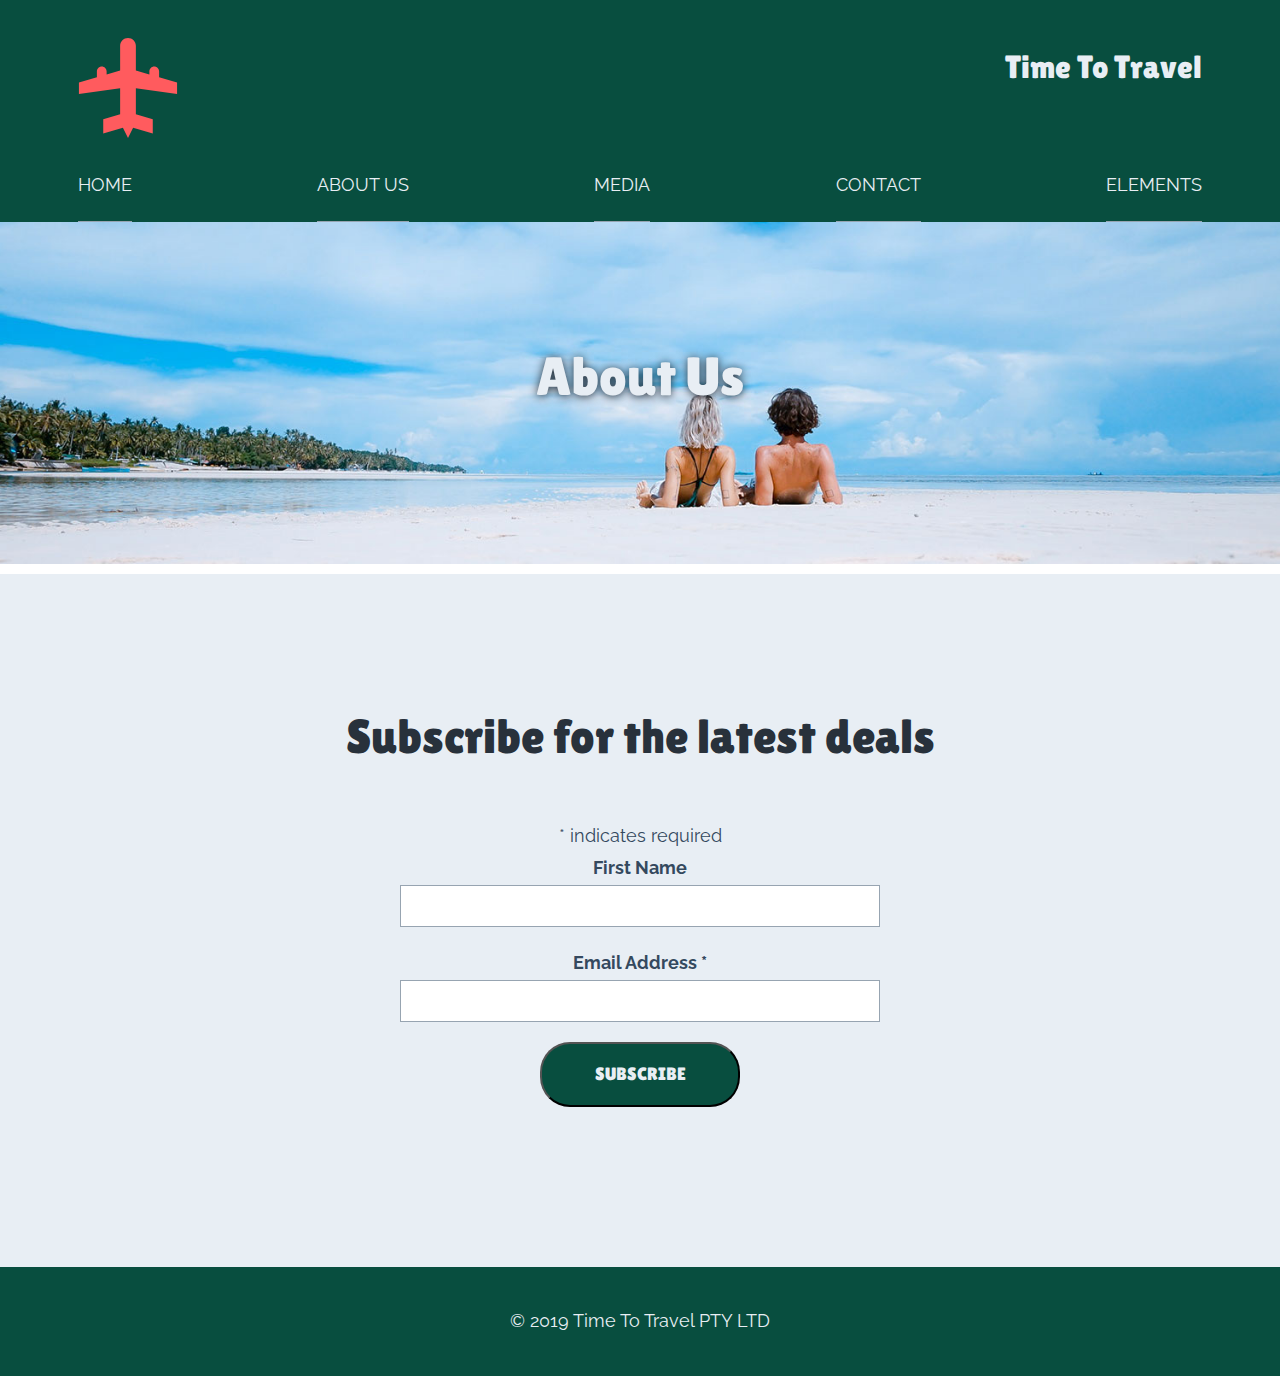
==== about.html @ 913b24cf "home page completed" ====
<!DOCTYPE html>

<html>
  <head>
    <meta charset="utf-8" />

    <title>
      About Great Travel Deals from It's Time to Travel
    </title>

    <meta name="viewport" content="width=device-width, initial-scale=1">

    <link rel="stylesheet" href="resources/css/normalize.css"> 

    <link rel="stylesheet" href="resources/css/main.css"> 


    <link rel="apple-touch-icon" sizes="180x180" href="resources/icons/apple-touch-icon.png">
<link rel="icon" type="image/png" sizes="32x32" href="resources/icons/favicon-32x32.png">
<link rel="icon" type="image/png" sizes="16x16" href="resources/icons/favicon-16x16.png">
<link rel="manifest" href="resources/icons/site.webmanifest">
<link rel="mask-icon" href="resources/icons/safari-pinned-tab.svg" color="#5bbad5">
<link rel="shortcut icon" href="resources/icons/favicon.ico">
<meta name="msapplication-TileColor" content="#2b5797">
<meta name="msapplication-config" content="resources/icons/browserconfig.xml">
<meta name="theme-color" content="#ffffff">


    <meta
      name="description"
      content="Find exclusive, boutique holidays, cruises and adventures from Australia's leading travel agent."
    />
  </head>

  <body>
    <header>
      <div class="layout-wide">
        <div class="logo-wrapper">
          <a href="index.html">
            <img
              alt="Time To Travel Logo"
              src="resources/images/logo.svg"
              class="logo"
            />
          </a>
        </div>

        <div class="site-title">
          Time To Travel
        </div>
      </div>
      <!-- layout-wide-->
    </header>

    <div class="navigation">

        <button class="nav-prompt">Open Navigation</button>

        <nav class="layout-wide nav-inner" aria-expanded="false"> 

            <ul>
                <li>
                    <a href="index.html">Home</a>
                </li>

                <li>
                    <a href="about.html">About Us</a>
                </li>

                <li>
                    <a href="media.html">Media</a>
                </li>

                <li>
                    <a href="contact.html">Contact</a>
                </li>

                <li>
                    <a href="elements.html">Elements</a>
                </li>
            </ul>
        </nav>       
    </div>



    <main>

        <div class="hero-module">

            <img src="resources/images/people-wide-1500.jpg" alt="People on the beach">

            <div class="hero-content">

                <h1 class="layout-wide heading-main">
                    About Us
                </h1>
            </div>
        </div>

    </main>

    <footer>
      <div class="footer-subscribe">
        <div class="layout-wide">
          <!-- subscription form will go here -->

          <!-- Begin Mailchimp Signup Form -->
          <div id="mc_embed_signup">
            <form
              action="https://ymail.us20.list-manage.com/subscribe/post?u=9c3291840de8556e7c569e293&amp;id=78b073506f"
              method="post"
              id="mc-embedded-subscribe-form"
              name="mc-embedded-subscribe-form"
              class="validate"
              target="_blank"
              novalidate
            >
              <div id="mc_embed_signup_scroll">
                <h2>Subscribe for the latest deals</h2>
                <div class="indicates-required">
                  <span class="asterisk">*</span> indicates required
                </div>
                <div class="mc-field-group">
                  <label for="mce-FNAME">First Name </label>
                  <input
                    type="text"
                    value=""
                    name="FNAME"
                    class=""
                    id="mce-FNAME"
                  />
                </div>
                <div class="mc-field-group">
                  <label for="mce-EMAIL"
                    >Email Address <span class="asterisk">*</span>
                  </label>
                  <input
                    type="email"
                    value=""
                    name="EMAIL"
                    class="required email"
                    id="mce-EMAIL"
                  />
                </div>
                <div id="mce-responses" class="clear">
                  <div
                    class="response"
                    id="mce-error-response"
                    style="display:none"
                  ></div>
                  <div
                    class="response"
                    id="mce-success-response"
                    style="display:none"
                  ></div>
                </div>
                <!-- real people should not fill this in and expect good things - do not remove this or risk form bot signups-->
                <div
                  style="position: absolute; left: -5000px;"
                  aria-hidden="true"
                >
                  <input
                    type="text"
                    name="b_9c3291840de8556e7c569e293_78b073506f"
                    tabindex="-1"
                    value=""
                  />
                </div>
                <div class="clear">
                  <input
                    type="submit"
                    value="Subscribe"
                    name="subscribe"
                    id="mc-embedded-subscribe"
                    class="button"
                  />
                </div>
              </div>
            </form>
          </div>
          <script
            type="text/javascript"
            src="//s3.amazonaws.com/downloads.mailchimp.com/js/mc-validate.js"
          ></script
          ><script type="text/javascript">
            (function($) {
              window.fnames = new Array();
              window.ftypes = new Array();
              fnames[1] = "FNAME";
              ftypes[1] = "text";
              fnames[0] = "EMAIL";
              ftypes[0] = "email";
              fnames[3] = "ADDRESS";
              ftypes[3] = "address";
              fnames[4] = "PHONE";
              ftypes[4] = "phone";
            })(jQuery);
            var $mcj = jQuery.noConflict(true);
          </script>
          <!--End mc_embed_signup-->
        </div>
      </div>

      <div class="footer-notices">
        <div class="layout-wide">
          <p>&copy; 2019 Time To Travel PTY LTD</p>
        </div>
      </div>
    </footer>

    <script src="resources/js/css-var-polyfill.js"></script>

    <script src="resources/js/jquery.js"></script>

    <script src="resources/js/scripts.js"></script>
  </body>
</html>
---- resources/css/main.css ----
@import url('https://fonts.googleapis.com/css?family=Lilita+One|Raleway');


/* ---------------------------------------------------- VARIABLES */

:root {
    /* Colors */
    --color-green: #084e3f;
    --color-red: #ff5b5e;
    --color-deep-blue: #28313b;
    --color-light-grey: #97a4b1;
    --color-mid-blue: #34495e;
    --color-almost-white: #e8eef4;
  
    /* abstract colors out */
    --main-text-color: var(--color-mid-blue);
    --strong-text-color: var(--color-deep-blue);
    --alternative-text-color: var(--color-almost-white);
    --link-color: var(--color-red);
    --border-color: var(--color-light-grey);
    
    --secondary-bg-color: var(--color-almost-white);
    --alternative-bg-color: var(--color-green);
  
    --padder: 3%;
    --spacer: 20px;
    --spacer-large: 80px;
    --transition-time: 0.3s;
  
    --font-size-site-title: 32px;
    --font-size-page-title: 40px;
    --font-size-section-title: 30px; 
    --font-size-sub-title: 24px;
    --font-size-heading-small: 16px;
   
    --area-wide: 1200px;
    --area-narrow: 800px;

    --font-default: 'Raleway', sans-serif;
    --font-heading: 'Lilita One', cursive;
  }

@media screen and (min-width: 800px) {

    :root {
        --font-size-page-title: 54px;
        --font-size-section-title: 48px; 
    }
    

}




/* ---------------------------------------------------- GLOBAL DEFAULTS */

* {
    box-sizing: border-box;
}


body {
    color: var(--main-text-color);
    font-family: var(--font-default);
    font-size: 18px; 
    line-height: 1.8;
}


img {
    max-width: 100%;
    height: auto;
}


/* ---------------------------------------------------- HEADINGS AND TYPE */

h1,
h2,
h3,
h4 {
    font-family: var(--font-heading);
    color: var(--strong-text-color);
    font-weight: normal;
}

h1 {
    font-size: var(--font-size-page-title);
}

h2 {
    font-size: var(--font-size-section-title);
}

h3 {
    font-size: var(--font-size-sub-title);
}   

h4 {
    font-size: var(--font-size-heading-small); 
}

a { 
    color: var(--link-color);    
}

a:hover {
    color: var(--strong-text-color);
}



/* ---------------------------------------------------- LAYOUTS */

.layout-wide {
    max-width: var(--area-wide);
    margin-bottom: var(--spacer-large);

    margin-left: auto;
    margin-right: auto;

    padding-left: var(--padder);
    padding-right: var(--padder);
}

.layout-full-width {
        width: 100%;
        margin-bottom: var(--spacer-large);
}

/* ---------------------------------------------------- HEADER */

header {
    background-color: var(--alternative-bg-color);
    padding-top: var(--padder);

}


header .layout-wide {
    overflow: hidden;
    margin-bottom: 0;
}


.logo-wrapper {
    width: 20%;
    float: left;
}


.site-title {
    color: var(--alternative-text-color);
    font-size: var(--font-size-site-title);
    width: 80%;
    float: right;

    text-align: right;

    font-family: var(--font-heading);
}

/* ---------------------------------------------------- NAVIGATION */

.navigation { 
    background-color: var(--alternative-bg-color);
    position: sticky;
    top: 0;
}

.nav-prompt {
    width: 100%;
    background-color: var(--alternative-bg-color);
    color: var(--alternative-text-color);
    padding-top: var(--padder);
    padding-bottom: var(--padder);
    border: none;
    border-top: 1px solid black
}

.nav-inner {
    margin-bottom: 0;
}

.nav-inner ul {
    padding: 0;
    margin: 0;
    text-align: center;
    list-style: none;
}

.nav-inner a {
    color: var(--alternative-text-color);
    text-transform: uppercase;
    text-decoration: none;
    border-bottom: 1px solid var(--border-color);
    padding-top: var(--spacer);
    padding-bottom: var(--spacer);

    display: block;
}

@media screen and (min-width: 800px) {

    .nav-prompt {
        display: none;
    }

    .nav-inner ul {
        display: flex;
        justify-content: space-between;
    }
}

@media screen and (max-width: 800px) {

    .nav-inner {
        overflow: hidden;
        transition: var(--transition-time) ease-in-out;
    }

    .nav-inner[aria-expanded="false"] {
        max-height: 0;
    }

    .nav-inner[aria-expanded="true"] {
        max-height: 100vh;
    }
}


/* -------------------------- FOOTER  */

footer {
    background-color: var(--alternative-bg-color);
}

.footer-subscribe {
    background-color: var(--alternative-text-color);
    padding-top: var(--spacer-large);
    padding-bottom: var(--spacer-large);
    text-align: center;
}

.footer-notices {
    padding-top: var(--spacer);
    padding-bottom: var(--spacer);
}

.footer-notices .layout-wide {
    margin-bottom: 0;
    color: var(--alternative-text-color);
    text-align: center;
}

/* -------------------------- FORMS  */
label {
    font-weight: bold;
    display: block;
}

input[type="text"],
input[type="email"] {
    border: 1px solid var(--border-color);
    padding: 10px;
    width: 100%;
    max-width: 480px;
    margin-bottom: var(--spacer);
}




input[type="submit"]{

        font-family: var(--font-heading);
        background-color: var(--alternative-bg-color);
        color: var(--alternative-text-color);
        padding: var(--spacer);

        border-radius: 30px;

        min-width: 200px;
        text-transform: uppercase;
}

input[type="submit"]:hover {
    background-color: var(--strong-text-color);

}






/* ---------------------------------------------------- MODULES */

/* hero module */

.hero-module img {
    width: 100%;
}

@media screen and (min-width: 800px) {

    .hero-module {
        position: relative; 
    }

    .hero-content {
        position: absolute;
        bottom: 0;

        height: 100%;
        width: 100%;

        display: flex;
        align-items: center;

    }

.heading-main {
    color: var(--alternative-text-color);
    text-shadow: 0px 1px 10px var(--strong-text-color);
    }

}

/* grids */

@media screen and (min-width: 800px) {

    .content-area-grid {
        display: grid;
        grid-template-columns: 48% 48%;
        justify-content: space-between;
    }

}
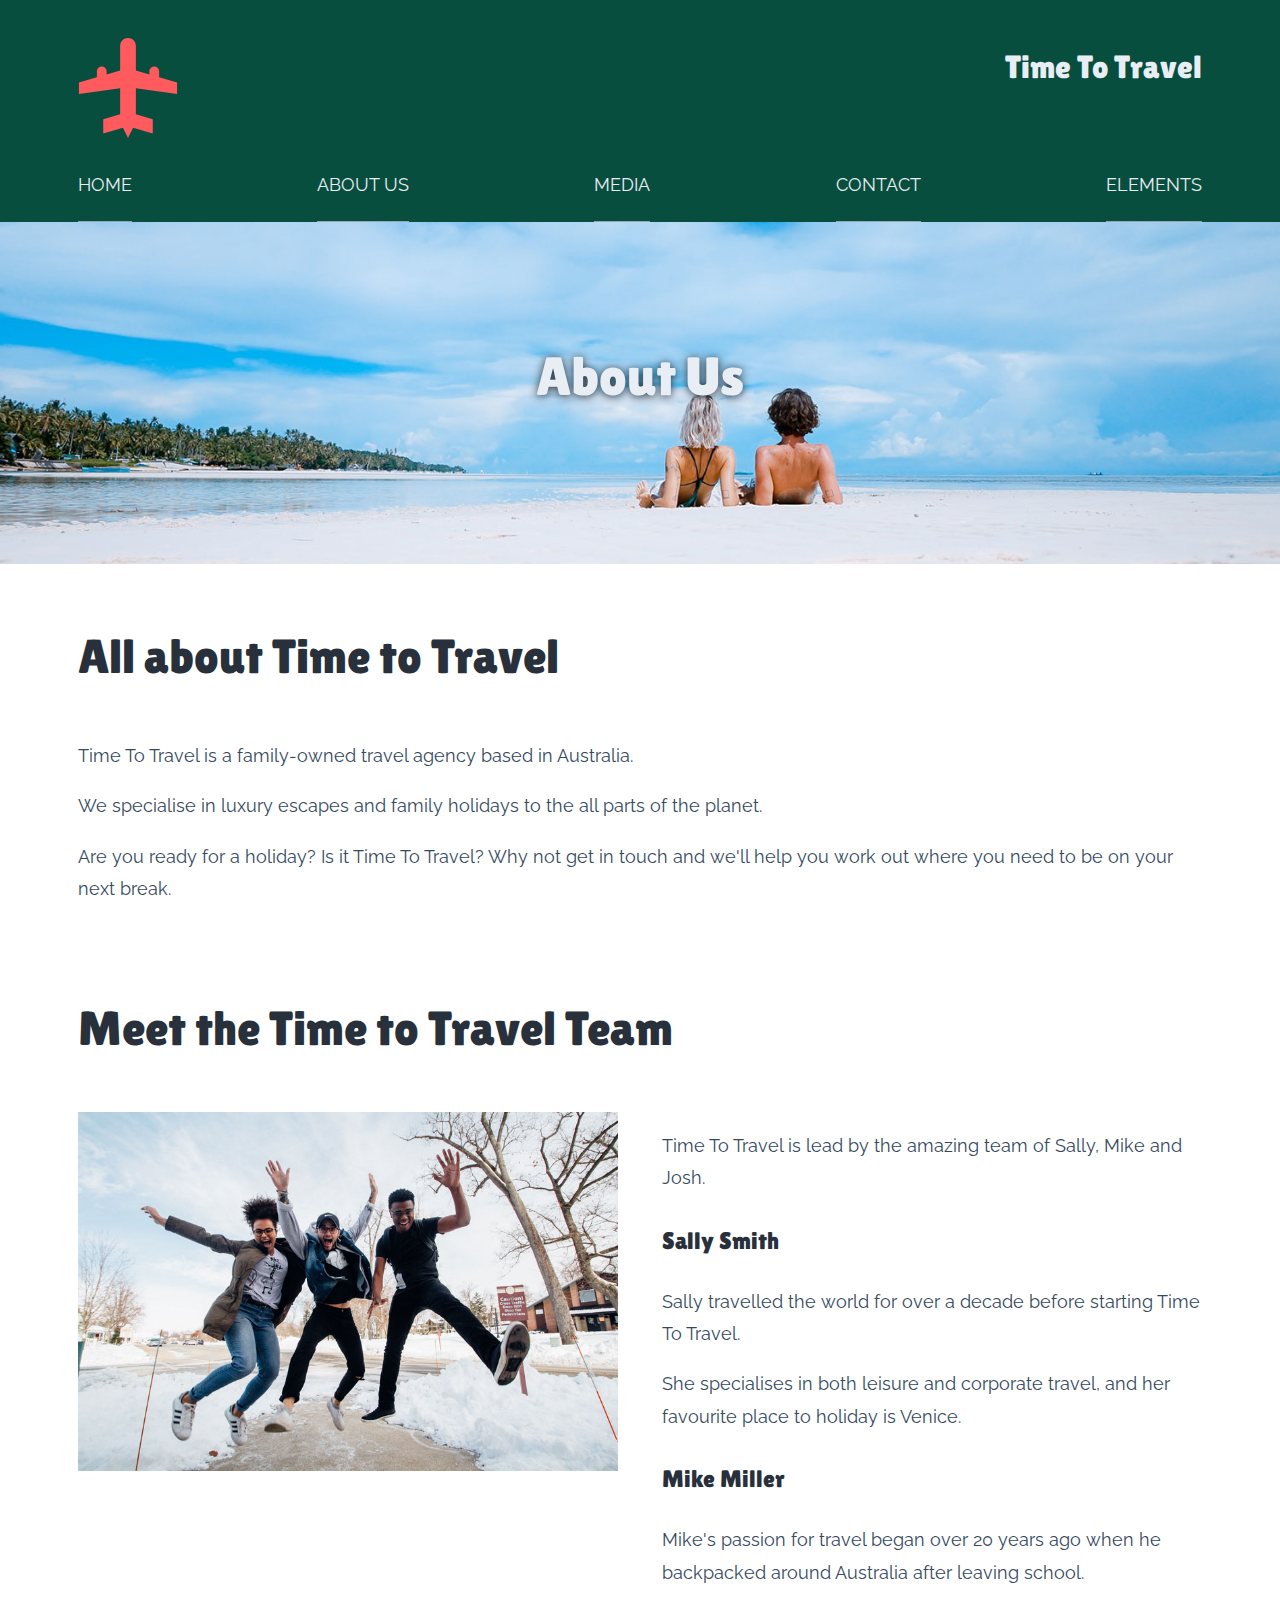
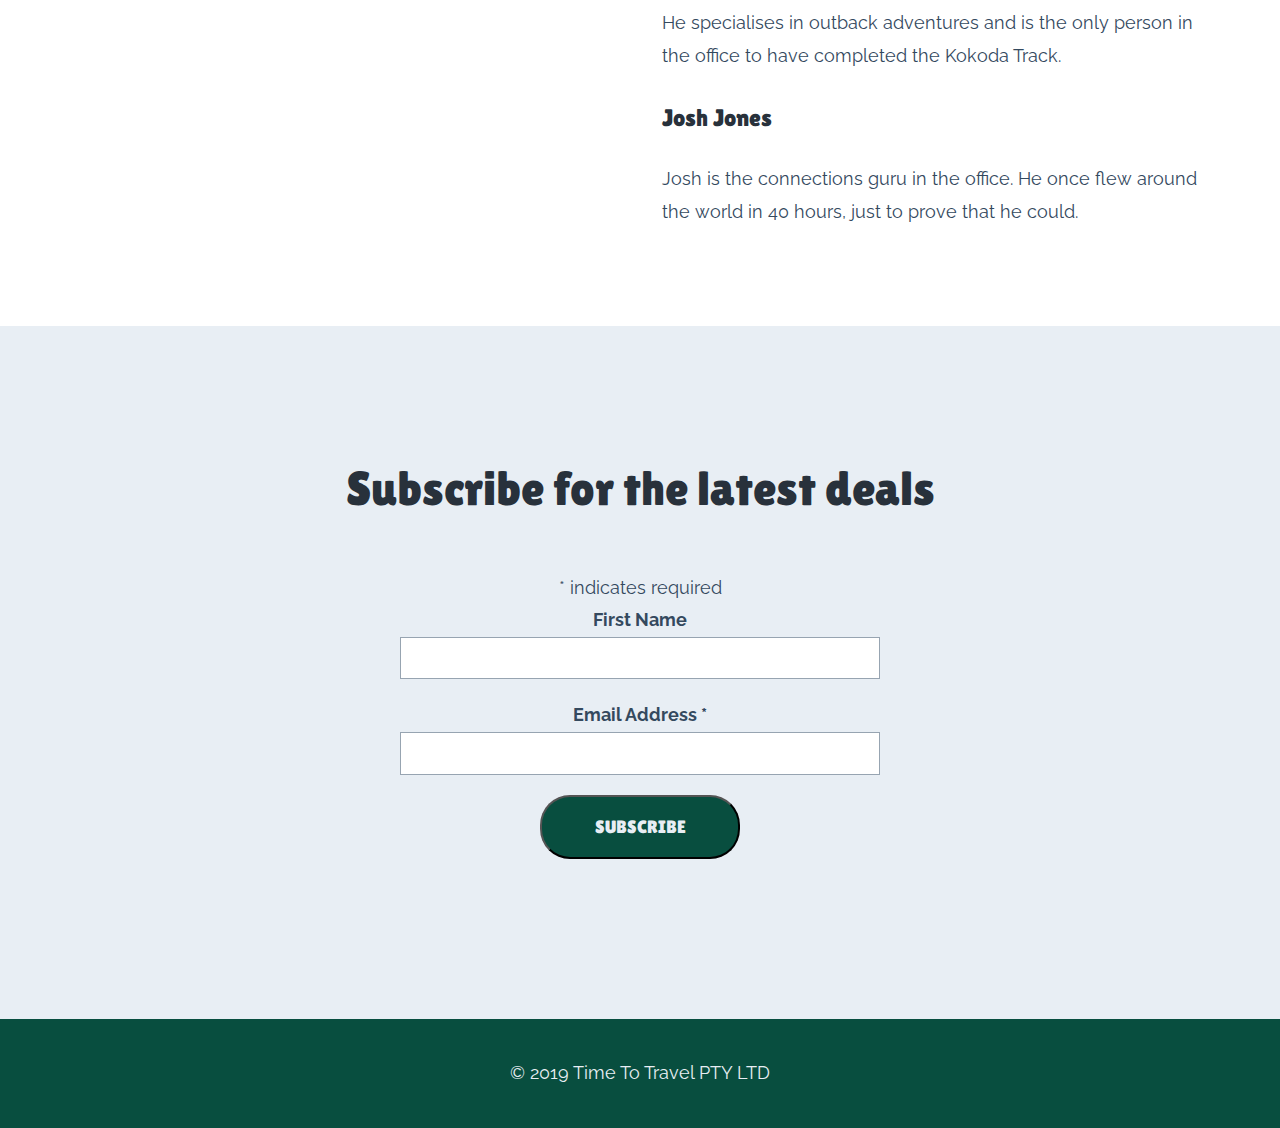
==== commit 2279acf4: "completed about page" ====
--- a/about.html
+++ b/about.html
@@ -97,6 +97,51 @@
                 </h1>
             </div>
         </div>
+
+<section class="layout-wide">
+
+    <h2>All about Time to Travel</h2>
+
+    <p>Time To Travel is a family-owned travel agency based in Australia.</p>
+    
+    <p>We specialise in luxury escapes and family holidays to the all parts of the planet.</p>
+    
+    <p>Are you ready for a holiday? Is it Time To Travel? Why not get in touch and we'll help you work out where you need to be on your next break.</p>
+
+</section>
+
+<section class="layout-wide">
+
+<h2>Meet the Time to Travel Team</h2>
+
+<div class="content-area-grid">
+
+<div>
+
+  <img src="resources/images/the-time-to-travel-team.jpg" alt="The Time to Travel Team jumping in the air">
+</div>
+
+<div>
+    <p>Time To Travel is lead by the amazing team of Sally, Mike and Josh.</p>
+
+    <h3>Sally Smith</h3>
+    <p>Sally travelled the world for over a decade before starting Time To Travel.</p>
+    
+    <p>She specialises in both leisure and corporate travel, and her favourite place to holiday is Venice.</p>
+    
+   <h3>Mike Miller</h3>
+    <p>Mike's passion for travel began over 20 years ago when he backpacked around Australia after leaving school.</p>
+    
+    <p>He specialises in outback adventures and is the only person in the office to have completed the Kokoda Track.</p>
+    
+    <h3>Josh Jones</h3>
+    <p>Josh is the connections guru in the office. He once flew around the world in 40 hours, just to prove that he could.</p>
+
+</div>
+
+</div>
+</section>
+
 
     </main>
 
--- a/resources/css/main.css
+++ b/resources/css/main.css
@@ -73,6 +73,14 @@
     height: auto;
 }
 
+video {
+    max-width: 100%;
+    height: auto;
+}
+
+iframe {
+    max-width: 100%;
+}
 
 /* ---------------------------------------------------- HEADINGS AND TYPE */
 
@@ -167,6 +175,7 @@
     background-color: var(--alternative-bg-color);
     position: sticky;
     top: 0;
+    z-index: 50;
 }
 
 .nav-prompt {
@@ -318,6 +327,7 @@
 
         display: flex;
         align-items: center;
+        text-align: center;
 
     }
 
@@ -340,3 +350,65 @@
 
 }
 
+
+/* image gallery */
+
+.image-gallery ul {
+    list-style: none;
+    padding: 0;
+    margin: 0;
+    overflow: hidden;
+
+}
+
+.image-gallery li {
+    float: left;
+    max-width: 250px;
+    margin: 10px;
+}
+
+.image-gallery a img {
+    display: block;
+    filter: grayscale(70%);
+    box-shadow: 0px 1px 10px var(--strong-text-color);
+
+    transition: var(--transition-time);
+}
+
+.image-gallery a:hover img {
+    filter: unset;
+    transform: scale(1.05);
+
+}
+
+/* animations */
+
+@keyframes fadein {
+
+    0% {
+        opacity: 0;
+    }
+
+    100% {
+        opacity: 1;
+    }
+
+}
+
+main {
+    animation-name: fadein;
+    animation-duration: .5s;
+}
+
+@keyframes spin {
+    100% {
+        transform: rotate(360deg);
+    }
+}
+
+.logo-wrapper a:hover img {
+    animation-name: spin;
+    animation-duration: 0.5s;
+    animation-iteration-count: infinite;
+    animation-timing-function: linear;
+}
